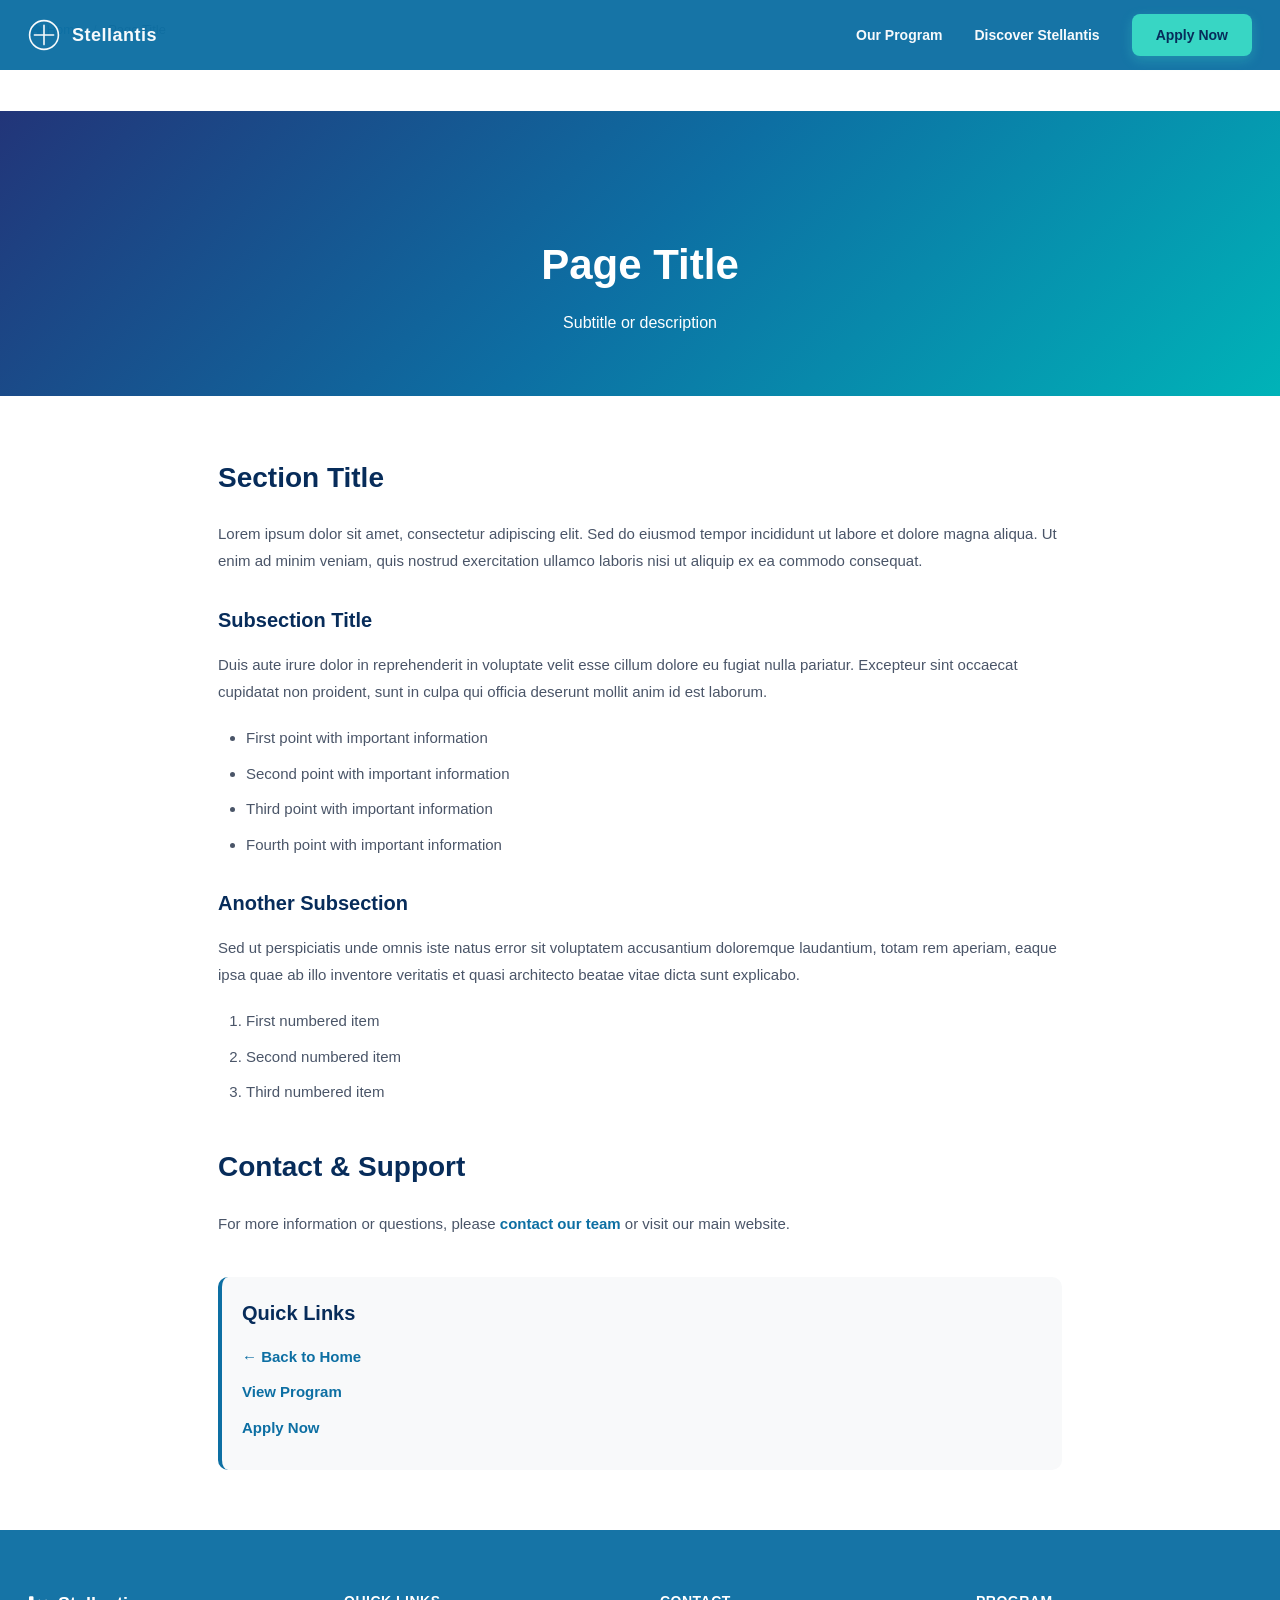
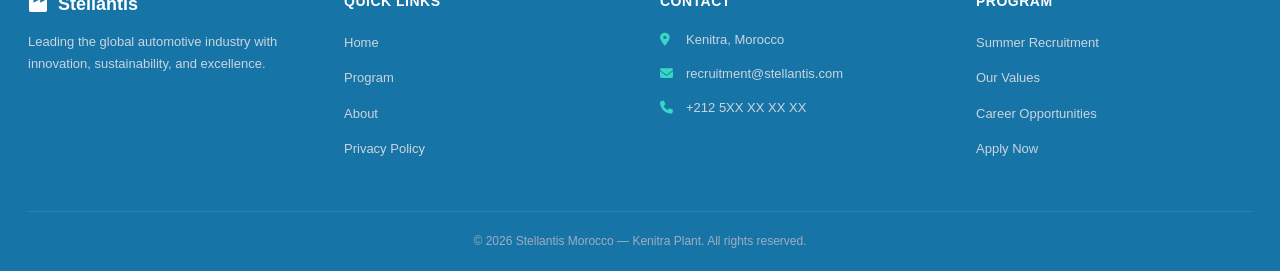
==== page-template.html @ 3baa1674 "Initial summer recruitment landing page" ====
<!-- 
This is a template file for creating additional pages (Privacy Policy, Terms, etc.)
Copy this file and rename it (e.g., privacy.html, terms.html)
Update the page-specific content as needed
-->

<!DOCTYPE html>
<html lang="en">
<head>
    <meta charset="UTF-8">
    <meta name="viewport" content="width=device-width, initial-scale=1.0">
    <title>Page Title — Stellantis Morocco</title>
    <link rel="stylesheet" href="https://cdnjs.cloudflare.com/ajax/libs/font-awesome/6.4.0/css/all.min.css">
    <link rel="stylesheet" href="style.css">
    <style>
        .page-header {
            background: linear-gradient(135deg, var(--primary-dark) 0%, var(--primary-blue) 50%, var(--primary-teal) 100%);
            color: white;
            padding: 120px 28px 60px;
            text-align: center;
            margin-top: 70px;
        }

        .page-header h1 {
            font-size: 42px;
            font-weight: 800;
            margin-bottom: 12px;
        }

        .page-content {
            max-width: 900px;
            margin: 60px auto;
            padding: 0 28px;
        }

        .page-content h2 {
            font-size: 28px;
            font-weight: 800;
            color: var(--text-dark);
            margin: 40px 0 20px;
        }

        .page-content h3 {
            font-size: 20px;
            font-weight: 700;
            color: var(--text-dark);
            margin: 30px 0 15px;
        }

        .page-content p {
            font-size: 15px;
            color: var(--text-gray);
            line-height: 1.8;
            margin-bottom: 16px;
        }

        .page-content ul,
        .page-content ol {
            margin: 20px 0 20px 28px;
        }

        .page-content li {
            font-size: 15px;
            color: var(--text-gray);
            line-height: 1.7;
            margin-bottom: 10px;
        }

        .page-content a {
            color: var(--primary-blue);
            text-decoration: none;
            font-weight: 600;
            transition: color 0.3s ease;
        }

        .page-content a:hover {
            color: var(--teal-light);
            text-decoration: underline;
        }

        .breadcrumb {
            max-width: 1280px;
            margin: 0 auto;
            padding: 20px 28px 0;
            font-size: 13px;
            color: var(--text-gray);
        }

        .breadcrumb a {
            color: var(--primary-blue);
            text-decoration: none;
            transition: color 0.3s ease;
        }

        .breadcrumb a:hover {
            color: var(--teal-light);
        }

        .breadcrumb-separator {
            margin: 0 8px;
            color: var(--text-light);
        }
    </style>
</head>
<body>
    <!-- Navbar (same as index.html) -->
    <nav class="navbar" id="navbar">
        <div class="navbar-container">
            <div class="navbar-brand">
                <svg class="logo-icon" viewBox="0 0 40 40" fill="none" xmlns="http://www.w3.org/2000/svg">
                    <circle cx="20" cy="20" r="18" stroke="currentColor" stroke-width="2"/>
                    <path d="M20 8v24M8 20h24" stroke="currentColor" stroke-width="2" stroke-linecap="round"/>
                </svg>
                <span class="brand-text">Stellantis</span>
            </div>
            
            <div class="navbar-menu" id="navbarMenu">
                <a href="index.html#program" class="nav-link">Our Program</a>
                <a href="index.html#stellantis" class="nav-link">Discover Stellantis</a>
                <a href="https://forms.google.com/placeholder" target="_blank" class="nav-link nav-button">Apply Now</a>
            </div>

            <button class="hamburger" id="hamburger">
                <span></span>
                <span></span>
                <span></span>
            </button>
        </div>
    </nav>

    <!-- Breadcrumb -->
    <div class="breadcrumb">
        <a href="index.html"><i class="fas fa-home"></i> Home</a>
        <span class="breadcrumb-separator">/</span>
        <span>Page Title</span>
    </div>

    <!-- Page Header -->
    <div class="page-header">
        <h1>Page Title</h1>
        <p>Subtitle or description</p>
    </div>

    <!-- Main Content -->
    <main class="page-content">
        <h2>Section Title</h2>
        <p>
            Lorem ipsum dolor sit amet, consectetur adipiscing elit. Sed do eiusmod tempor incididunt ut labore et dolore magna aliqua. Ut enim ad minim veniam, quis nostrud exercitation ullamco laboris nisi ut aliquip ex ea commodo consequat.
        </p>

        <h3>Subsection Title</h3>
        <p>
            Duis aute irure dolor in reprehenderit in voluptate velit esse cillum dolore eu fugiat nulla pariatur. Excepteur sint occaecat cupidatat non proident, sunt in culpa qui officia deserunt mollit anim id est laborum.
        </p>

        <ul>
            <li>First point with important information</li>
            <li>Second point with important information</li>
            <li>Third point with important information</li>
            <li>Fourth point with important information</li>
        </ul>

        <h3>Another Subsection</h3>
        <p>
            Sed ut perspiciatis unde omnis iste natus error sit voluptatem accusantium doloremque laudantium, totam rem aperiam, eaque ipsa quae ab illo inventore veritatis et quasi architecto beatae vitae dicta sunt explicabo.
        </p>

        <ol>
            <li>First numbered item</li>
            <li>Second numbered item</li>
            <li>Third numbered item</li>
        </ol>

        <h2>Contact & Support</h2>
        <p>
            For more information or questions, please <a href="index.html#stellantis">contact our team</a> or visit our main website.
        </p>

        <div style="margin: 40px 0; padding: 20px; background: var(--light-gray); border-radius: 10px; border-left: 4px solid var(--primary-blue);">
            <h3 style="margin-top: 0;">Quick Links</h3>
            <ul style="margin: 0; list-style: none;">
                <li><a href="index.html">← Back to Home</a></li>
                <li><a href="index.html#program">View Program</a></li>
                <li><a href="https://forms.google.com/placeholder" target="_blank">Apply Now</a></li>
            </ul>
        </div>
    </main>

    <!-- Footer (same as index.html) -->
    <footer class="footer">
        <div class="container">
            <div class="footer-grid">
                <div class="footer-col">
                    <div class="footer-logo">
                        <i class="fas fa-industry"></i>
                        <span>Stellantis</span>
                    </div>
                    <p>Leading the global automotive industry with innovation, sustainability, and excellence.</p>
                    <!--<div class="social-icons">
                        <a href="#"><i class="fab fa-facebook"></i></a>
                        <a href="#"><i class="fab fa-twitter"></i></a>
                        <a href="#"><i class="fab fa-linkedin"></i></a>
                        <a href="#"><i class="fab fa-instagram"></i></a>
                    </div>-->
                </div>

                <div class="footer-col">
                    <h4>Quick Links</h4>
                    <ul>
                        <li><a href="index.html">Home</a></li>
                        <li><a href="index.html#program">Program</a></li>
                        <li><a href="index.html#stellantis">About</a></li>
                        <li><a href="#">Privacy Policy</a></li>
                    </ul>
                </div>

                <div class="footer-col">
                    <h4>Contact</h4>
                    <div class="contact-info">
                        <p><i class="fas fa-map-marker-alt"></i> Kenitra, Morocco</p>
                        <p><i class="fas fa-envelope"></i> recruitment@stellantis.com</p>
                        <p><i class="fas fa-phone"></i> +212 5XX XX XX XX</p>
                    </div>
                </div>

                <div class="footer-col">
                    <h4>Program</h4>
                    <ul>
                        <li><a href="index.html">Summer Recruitment</a></li>
                        <li><a href="index.html">Our Values</a></li>
                        <li><a href="index.html">Career Opportunities</a></li>
                        <li><a href="https://forms.google.com/placeholder" target="_blank">Apply Now</a></li>
                    </ul>
                </div>
            </div>

            <div class="footer-bottom">
                <p>&copy; 2026 Stellantis Morocco — Kenitra Plant. All rights reserved.</p>
            </div>
        </div>
    </footer>

    <script src="script.js"></script>
</body>
</html>
---- style.css ----
:root {
    --primary-dark: #223579;
    --primary-blue: #0D6FA3;
    --primary-teal: #00B3B8;
    --teal-light: #38D6C4;
    --teal-lighter: #6EE7D2;
    --dark-navy: #0B3F91;
    --accent-orange: #FF5A1F;
    --light-bg: #F7FAFC;
    --light-gray: #f8f9fa;
    --border-gray: #e2e8f0;
    --text-dark: #072C5A;
    --text-gray: #4a5568;
    --text-light: #8b95a1;
    --shadow-sm: 0 2px 8px rgba(7, 44, 90, 0.08);
    --shadow-md: 0 4px 16px rgba(7, 44, 90, 0.12);
    --shadow-lg: 0 8px 24px rgba(7, 44, 90, 0.15);
}

* {
    margin: 0;
    padding: 0;
    box-sizing: border-box;
}

html {
    scroll-behavior: smooth;
}

body {
    font-family: -apple-system, BlinkMacSystemFont, 'Segoe UI', Roboto, 'Helvetica Neue', Arial, sans-serif;
    color: var(--text-dark);
    line-height: 1.6;
    overflow-x: hidden;
}

.container {
    max-width: 1280px;
    margin: 0 auto;
    padding: 0 28px;
}

/* ============================================
   NAVBAR
   ============================================ */

.navbar {
    position: fixed;
    top: 0;
    left: 0;
    right: 0;
    height: 70px;
    background: rgba(13, 111, 163, 0.96);
    z-index: 1000;
    transition: all 0.4s ease;
    backdrop-filter: blur(0px);
}

.navbar.scrolled {
    background: rgba(13, 111, 163, 0.96);
    backdrop-filter: blur(0px);
    box-shadow: none;
}

.navbar-container {
    max-width: 1400px;
    margin: 0 auto;
    padding: 0 28px;
    height: 100%;
    display: flex;
    align-items: center;
    justify-content: space-between;
}

.navbar-brand {
    display: flex;
    align-items: center;
    gap: 12px;
    font-size: 18px;
    font-weight: 700;
    text-decoration: none;
    color: var(--light-bg);
    transition: color 0.3s ease;
}

.brand-image {
    display: block;
    max-height: 38px;
    width: auto;
    object-fit: contain;
}

.brand-image-app {
    max-height: 44px;
}

.navbar.scrolled .navbar-brand {
    color: var(--light-bg);
}

.navbar.scrolled .nav-link {
    color: var(--light-bg);
}

.navbar.scrolled .hamburger span {
    background: var(--light-bg);
}

.logo-icon {
    width: 32px;
    height: 32px;
    color: inherit;
}

.brand-text {
    letter-spacing: 0.5px;
}

.navbar-menu {
    display: flex;
    align-items: center;
    gap: 32px;
    list-style: none;
}

.nav-link {
    color: var(--light-bg);
    text-decoration: none;
    font-size: 14px;
    font-weight: 600;
    transition: color 0.3s ease, transform 0.2s ease;
    position: relative;
}

.navbar.scrolled .nav-link {
    color: var(--light-bg);
}

.nav-link:hover {
    color: var(--teal-light);
    transform: translateY(-2px);
}

.nav-button {
    padding: 10px 24px;
    border-radius: 8px;
    background: var(--teal-light);
    color: var(--text-dark) !important;
    font-weight: 700;
    border: none;
    cursor: pointer;
    transition: all 0.3s ease;
    box-shadow: 0 4px 12px rgba(56, 214, 196, 0.3);
}

.nav-button:hover {
    background: var(--teal-lighter);
    box-shadow: 0 6px 16px rgba(56, 214, 196, 0.4);
    transform: translateY(-3px);
}

.hamburger {
    display: none;
    flex-direction: column;
    cursor: pointer;
    background: transparent;
    border: none;
    gap: 5px;
}

.hamburger span {
    width: 25px;
    height: 3px;
    background: var(--light-bg);
    border-radius: 2px;
    transition: all 0.3s ease;
}

.navbar.scrolled .hamburger span {
    background: var(--text-dark);
}

.hamburger.active span:nth-child(1) {
    transform: rotate(45deg) translate(10px, 10px);
}

.hamburger.active span:nth-child(2) {
    opacity: 0;
}

.hamburger.active span:nth-child(3) {
    transform: rotate(-45deg) translate(7px, -7px);
}

/* ============================================
   HERO SECTION
   ============================================ */

.hero {
    position: relative;
    min-height: 100vh;
    display: flex;
    align-items: center;
    justify-content: center;
    padding: 80px 28px 0;
    background: rgba(13, 111, 163, 0.96);
    background-image: none;
    background-position: center;
    background-size: cover;
    background-repeat: no-repeat;
    overflow: hidden;
}

.hero::before {
    content: '';
    position: absolute;
    inset: 0;
    background: transparent;
    z-index: 1;
}

.hero-overlay {
    position: absolute;
    inset: 0;
    background: radial-gradient(circle at 20% 80%, rgba(56, 214, 196, 0.15) 0%, transparent 50%);
    z-index: 2;
}

.hero-content {
    position: relative;
    z-index: 3;
    text-align: center;
    max-width: 800px;
    animation: fadeInUp 1s ease 0.3s both;
}

.hero-title {
    font-size: clamp(48px, 8vw, 72px);
    font-weight: 800;
    color: var(--light-bg);
    line-height: 1.1;
    margin-bottom: 20px;
    letter-spacing: -1px;
}

.hero-title span {
    color: var(--teal-lighter);
    display: block;
    font-size: 0.9em;
}

.hero-subtitle {
    font-size: 24px;
    color: rgba(247, 250, 252, 0.95);
    font-weight: 600;
    margin-bottom: 14px;
    letter-spacing: 0.5px;
}

.hero-meta {
    display: flex;
    justify-content: center;
    flex-wrap: wrap;
    gap: 12px;
    margin-bottom: 16px;
}

.meta-pill {
    display: inline-flex;
    align-items: center;
    gap: 8px;
    padding: 8px 14px;
    border-radius: 999px;
    background: rgba(255, 255, 255, 0.16);
    border: 1px solid rgba(255, 255, 255, 0.25);
    color: var(--light-bg);
    font-size: 13px;
    font-weight: 700;
    backdrop-filter: blur(8px);
}

.hero-description {
    font-size: 16px;
    color: rgba(247, 250, 252, 0.85);
    max-width: 600px;
    margin: 0 auto 40px;
    line-height: 1.7;
}

.hero-buttons {
    display: flex;
    gap: 20px;
    justify-content: center;
    flex-wrap: wrap;
    animation: fadeInUp 1s ease 0.6s both;
}

.btn {
    display: inline-flex;
    align-items: center;
    gap: 8px;
    padding: 14px 32px;
    border-radius: 10px;
    font-size: 15px;
    font-weight: 700;
    text-decoration: none;
    border: none;
    cursor: pointer;
    transition: all 0.3s ease;
    position: relative;
    overflow: hidden;
}

.btn::before {
    content: '';
    position: absolute;
    top: 50%;
    left: 50%;
    width: 0;
    height: 0;
    border-radius: 50%;
    background: rgba(255, 255, 255, 0.3);
    transform: translate(-50%, -50%);
    transition: width 0.6s, height 0.6s;
    z-index: 0;
}

.btn:hover::before {
    width: 300px;
    height: 300px;
}

.btn > * {
    position: relative;
    z-index: 1;
}

.btn-primary {
    background: var(--teal-light);
    color: var(--text-dark);
    box-shadow: 0 6px 20px rgba(56, 214, 196, 0.35);
}

.btn-primary:hover {
    background: var(--teal-lighter);
    box-shadow: 0 10px 30px rgba(56, 214, 196, 0.45);
    transform: translateY(-4px);
}

.btn-secondary {
    background: rgba(255, 255, 255, 0.15);
    color: var(--light-bg);
    border: 2px solid rgba(255, 255, 255, 0.3);
    backdrop-filter: blur(10px);
}

.btn-secondary:hover {
    background: rgba(255, 255, 255, 0.25);
    border-color: var(--teal-lighter);
    box-shadow: 0 8px 24px rgba(110, 231, 210, 0.2);
    transform: translateY(-4px);
}

.btn-light {
    background: var(--light-bg);
    color: var(--text-dark);
    box-shadow: 0 6px 20px rgba(0, 0, 0, 0.15);
}

.btn-light:hover {
    background: #ffffff;
    box-shadow: 0 10px 30px rgba(0, 0, 0, 0.2);
    transform: translateY(-4px);
}

.btn-large {
    padding: 18px 48px;
    font-size: 16px;
}

/* Scroll Indicator */

.scroll-indicator {
    position: absolute;
    bottom: 40px;
    left: 50%;
    transform: translateX(-50%);
    text-align: center;
    z-index: 3;
    animation: bounce 2s infinite;
}

.mouse {
    width: 30px;
    height: 50px;
    border: 2px solid rgba(247, 250, 252, 0.5);
    border-radius: 15px;
    display: flex;
    justify-content: center;
    padding: 8px 0;
    margin: 0 auto 12px;
}

.wheel {
    width: 4px;
    height: 8px;
    background: rgba(247, 250, 252, 0.5);
    border-radius: 2px;
    animation: wheel-scroll 1.5s infinite;
}

.scroll-indicator p {
    color: rgba(247, 250, 252, 0.7);
    font-size: 12px;
    font-weight: 600;
    letter-spacing: 1px;
}

/* ============================================
   SECTIONS
   ============================================ */

section {
    padding: 80px 0;
}

.section-title {
    font-size: 36px;
    font-weight: 800;
    color: var(--text-dark);
    margin-bottom: 12px;
}

.title-bar {
    width: 50px;
    height: 4px;
    background: linear-gradient(90deg, var(--accent-orange) 0%, var(--teal-light) 100%);
    border-radius: 2px;
    margin-bottom: 28px;
}

.section-description {
    font-size: 16px;
    color: var(--text-gray);
    max-width: 700px;
    margin-bottom: 40px;
    line-height: 1.7;
}

/* ============================================
   ABOUT SECTION
   ============================================ */

.about-section {
    background: var(--light-gray);
}

.about-grid {
    display: grid;
    grid-template-columns: 1fr 1fr;
    gap: 60px;
    align-items: center;
}

.about-image {
    animation: fadeIn 1s ease;
}

.image-placeholder {
    width: 100%;
    aspect-ratio: 4/3;
    background: linear-gradient(135deg, var(--primary-blue) 0%, var(--primary-teal) 100%);
    border-radius: 16px;
    display: flex;
    align-items: center;
    justify-content: center;
    font-size: 80px;
    color: rgba(255, 255, 255, 0.2);
    box-shadow: 0 20px 40px rgba(13, 111, 163, 0.2);
    transition: transform 0.4s ease, box-shadow 0.4s ease;
}

.image-placeholder:hover {
    transform: translateY(-8px) scale(1.02);
    box-shadow: 0 30px 60px rgba(13, 111, 163, 0.3);
}

.image-placeholder.large {
    aspect-ratio: 16/9;
}

.about-content {
    animation: fadeInUp 1s ease;
}

.about-text {
    font-size: 15px;
    color: var(--text-gray);
    line-height: 1.8;
    margin-bottom: 28px;
}

.about-highlights {
    display: grid;
    grid-template-columns: 1fr 1fr;
    gap: 20px;
    margin-top: 32px;
}

.highlight-item {
    display: flex;
    align-items: center;
    gap: 12px;
    padding: 16px;
    background: white;
    border-radius: 10px;
    box-shadow: var(--shadow-sm);
    transition: all 0.3s ease;
}

.highlight-item:hover {
    transform: translateY(-4px);
    box-shadow: var(--shadow-md);
}

.highlight-item i {
    font-size: 24px;
    color: var(--primary-blue);
    min-width: 32px;
}

.highlight-item span {
    font-weight: 600;
    color: var(--text-dark);
}

/* ============================================
   PROGRAM SECTION
   ============================================ */

.program-section {
    background: linear-gradient(135deg, rgba(34, 53, 121, 0.05) 0%, rgba(13, 111, 163, 0.03) 100%);
}

.program-content {
    display: grid;
    grid-template-columns: 1.2fr 1fr;
    gap: 50px;
    align-items: center;
}

.program-text {
    animation: fadeInUp 1s ease;
}

.program-text p {
    font-size: 15px;
    color: var(--text-gray);
    line-height: 1.8;
    margin-bottom: 16px;
}

.program-features {
    display: flex;
    flex-direction: column;
    gap: 14px;
    animation: fadeInUp 1s ease 0.2s both;
}

.feature-item {
    display: flex;
    align-items: center;
    gap: 14px;
    padding: 16px 20px;
    background: white;
    border-radius: 10px;
    border-left: 4px solid var(--teal-light);
    box-shadow: var(--shadow-sm);
    transition: all 0.3s ease;
}

.feature-item:hover {
    transform: translateX(8px);
    box-shadow: var(--shadow-md);
}

.feature-item i {
    font-size: 20px;
    color: var(--teal-light);
    min-width: 24px;
}

.feature-item span {
    font-weight: 600;
    color: var(--text-dark);
    font-size: 14px;
}

/* ============================================
   WHY APPLY SECTION
   ============================================ */

.why-apply-section {
    background: var(--light-gray);
}

.cards-grid {
    display: grid;
    grid-template-columns: repeat(auto-fit, minmax(280px, 1fr));
    gap: 28px;
}

.benefit-card {
    background: white;
    border-radius: 14px;
    padding: 32px 24px;
    box-shadow: var(--shadow-sm);
    border: 1px solid var(--border-gray);
    transition: all 0.4s cubic-bezier(0.34, 1.56, 0.64, 1);
    text-align: center;
}

.benefit-card:hover {
    transform: translateY(-12px);
    box-shadow: var(--shadow-lg);
    border-color: var(--teal-light);
}

.card-icon {
    width: 60px;
    height: 60px;
    background: linear-gradient(135deg, var(--primary-blue) 0%, var(--primary-teal) 100%);
    border-radius: 12px;
    display: flex;
    align-items: center;
    justify-content: center;
    font-size: 28px;
    color: white;
    margin: 0 auto 20px;
    transition: transform 0.3s ease;
}

.benefit-card:hover .card-icon {
    transform: scale(1.1) rotate(5deg);
}

.benefit-card h3 {
    font-size: 18px;
    font-weight: 700;
    color: var(--text-dark);
    margin-bottom: 12px;
}

.benefit-card p {
    font-size: 14px;
    color: var(--text-gray);
    line-height: 1.6;
}

/* ============================================
   PROCESS SECTION
   ============================================ */

.process-section {
    background: linear-gradient(135deg, rgba(34, 53, 121, 0.05) 0%, rgba(13, 111, 163, 0.03) 100%);
}

.timeline {
    display: grid;
    grid-template-columns: repeat(auto-fit, minmax(200px, 1fr));
    gap: 20px;
    align-items: start;
    margin-top: 40px;
}

.timeline-arrow {
    display: none;
    align-items: center;
    justify-content: center;
    color: var(--teal-light);
    font-size: 20px;
}

@media (min-width: 1024px) {
    .timeline {
        grid-template-columns: repeat(5, 1fr);
    }

    .timeline-arrow {
        display: flex;
        height: 40px;
    }
}

.timeline-item {
    background: white;
    border-radius: 12px;
    padding: 24px;
    box-shadow: var(--shadow-sm);
    border: 2px solid var(--border-gray);
    position: relative;
    transition: all 0.3s ease;
    text-align: center;
}

.timeline-item:hover {
    border-color: var(--teal-light);
    box-shadow: var(--shadow-md);
    transform: translateY(-6px);
}

.timeline-number {
    width: 50px;
    height: 50px;
    background: linear-gradient(135deg, var(--primary-blue) 0%, var(--teal-light) 100%);
    color: white;
    border-radius: 50%;
    display: flex;
    align-items: center;
    justify-content: center;
    font-size: 24px;
    font-weight: 800;
    margin: 0 auto 12px;
}

.timeline-title {
    font-size: 16px;
    font-weight: 700;
    color: var(--text-dark);
    margin-bottom: 8px;
}

.timeline-item p {
    font-size: 13px;
    color: var(--text-gray);
    line-height: 1.5;
}

/* ============================================
   VALUES SECTION
   ============================================ */

.values-section {
    background: white;
}

.values-grid {
    display: grid;
    grid-template-columns: repeat(auto-fit, minmax(240px, 1fr));
    gap: 28px;
}

.value-card {
    background: linear-gradient(135deg, var(--light-bg) 0%, white 100%);
    border-radius: 14px;
    padding: 36px 28px;
    border: 1px solid var(--border-gray);
    text-align: center;
    transition: all 0.4s ease;
}

.value-card:hover {
    transform: translateY(-10px);
    box-shadow: var(--shadow-lg);
    border-color: var(--teal-light);
}

.value-icon {
    width: 70px;
    height: 70px;
    background: linear-gradient(135deg, var(--primary-blue) 0%, var(--primary-teal) 100%);
    border-radius: 14px;
    display: flex;
    align-items: center;
    justify-content: center;
    font-size: 32px;
    color: white;
    margin: 0 auto 18px;
    transition: all 0.3s ease;
}

.value-card:hover .value-icon {
    transform: scale(1.15) rotateY(10deg);
}

.value-card h3 {
    font-size: 20px;
    font-weight: 700;
    color: var(--text-dark);
    margin-bottom: 12px;
}

.value-card p {
    font-size: 14px;
    color: var(--text-gray);
    line-height: 1.6;
}

/* ============================================
   DISCOVER SECTION
   ============================================ */

.discover-section {
    background: var(--light-gray);
}

.discover-grid {
    display: grid;
    grid-template-columns: 1fr 1fr;
    gap: 60px;
    align-items: center;
}

.discover-content {
    animation: fadeInUp 1s ease;
}

.discover-items {
    display: flex;
    flex-direction: column;
    gap: 24px;
    margin-bottom: 32px;
}

.discover-item {
    padding: 20px;
    background: white;
    border-radius: 10px;
    border-left: 4px solid var(--primary-blue);
    box-shadow: var(--shadow-sm);
    transition: all 0.3s ease;
}

.discover-item:hover {
    border-left-color: var(--teal-light);
    transform: translateX(8px);
    box-shadow: var(--shadow-md);
}

.discover-item h4 {
    font-size: 16px;
    font-weight: 700;
    color: var(--text-dark);
    margin-bottom: 8px;
    display: flex;
    align-items: center;
    gap: 10px;
}

.discover-item h4 i {
    color: var(--primary-blue);
    font-size: 18px;
}

.discover-item p {
    font-size: 14px;
    color: var(--text-gray);
    line-height: 1.6;
}

/* ============================================
   CTA SECTION
   ============================================ */

.cta-section {
    background: linear-gradient(135deg, var(--primary-dark) 0%, var(--primary-blue) 50%, var(--primary-teal) 100%);
    color: white;
    position: relative;
    overflow: hidden;
}

.cta-section::before {
    content: '';
    position: absolute;
    inset: 0;
    background: radial-gradient(circle at 20% 80%, rgba(56, 214, 196, 0.2) 0%, transparent 50%);
    pointer-events: none;
}

.cta-content {
    position: relative;
    z-index: 1;
    text-align: center;
    max-width: 600px;
    margin: 0 auto;
    animation: fadeInUp 1s ease;
}

.cta-content h2 {
    font-size: 42px;
    font-weight: 800;
    margin-bottom: 16px;
    line-height: 1.2;
}

.cta-content p {
    font-size: 16px;
    opacity: 0.95;
    margin-bottom: 32px;
    line-height: 1.6;
}

/* ============================================
   FOOTER
   ============================================ */

.footer {
    background: rgba(13, 111, 163, 0.96);
    color: #F7FAFC;
    padding: 60px 0 20px;
}

.footer-grid {
    display: grid;
    grid-template-columns: repeat(auto-fit, minmax(250px, 1fr));
    gap: 40px;
    margin-bottom: 40px;
}

.footer-col h4 {
    font-size: 14px;
    font-weight: 800;
    text-transform: uppercase;
    color: white;
    margin-bottom: 16px;
    letter-spacing: 0.5px;
}

.footer-logo {
    display: flex;
    align-items: center;
    gap: 10px;
    font-size: 18px;
    font-weight: 700;
    color: white;
    margin-bottom: 12px;
}

.footer-col p {
    font-size: 13px;
    line-height: 1.7;
    margin-bottom: 16px;
    color: #cbd5e0;
}

.footer-col ul {
    list-style: none;
}

.footer-col ul li {
    margin-bottom: 10px;
}

.footer-col ul li a {
    color: #cbd5e0;
    text-decoration: none;
    font-size: 13px;
    transition: color 0.3s ease;
}

.footer-col ul li a:hover {
    color: var(--teal-light);
}

.social-icons {
    display: flex;
    gap: 12px;
    margin-top: 16px;
}

.social-icons a {
    width: 36px;
    height: 36px;
    background: rgba(110, 231, 210, 0.1);
    border-radius: 8px;
    display: flex;
    align-items: center;
    justify-content: center;
    color: var(--teal-light);
    text-decoration: none;
    transition: all 0.3s ease;
    border: 1px solid rgba(110, 231, 210, 0.2);
}

.social-icons a:hover {
    background: var(--teal-light);
    color: var(--text-dark);
    transform: translateY(-3px);
}

.contact-info {
    display: flex;
    flex-direction: column;
    gap: 12px;
}

.contact-info p {
    font-size: 13px;
    display: flex;
    align-items: center;
    gap: 10px;
    margin: 0;
}

.contact-info i {
    color: var(--teal-light);
    width: 16px;
}

.footer-bottom {
    padding-top: 20px;
    border-top: 1px solid rgba(255, 255, 255, 0.1);
    text-align: center;
}

.footer-bottom p {
    font-size: 12px;
    color: #a0aec0;
    margin: 0;
}

/* ============================================
   ANIMATIONS
   ============================================ */

@keyframes fadeInUp {
    from {
        opacity: 0;
        transform: translateY(30px);
    }
    to {
        opacity: 1;
        transform: translateY(0);
    }
}

@keyframes fadeIn {
    from {
        opacity: 0;
    }
    to {
        opacity: 1;
    }
}

@keyframes bounce {
    0%, 20%, 50%, 80%, 100% {
        transform: translateX(-50%) translateY(0);
    }
    40% {
        transform: translateX(-50%) translateY(-10px);
    }
    60% {
        transform: translateX(-50%) translateY(-5px);
    }
}

@keyframes wheel-scroll {
    0% {
        opacity: 1;
        transform: translateY(-8px);
    }
    100% {
        opacity: 0;
        transform: translateY(8px);
    }
}

.fade-up {
    opacity: 0;
    transform: translateY(30px);
    transition: opacity 0.6s ease, transform 0.6s ease;
}

.fade-up.in-view {
    opacity: 1;
    transform: translateY(0);
}

/* ============================================
   RESPONSIVE DESIGN
   ============================================ */

@media (max-width: 1024px) {
    .section-title {
        font-size: 28px;
    }

    .about-grid,
    .program-content,
    .discover-grid {
        grid-template-columns: 1fr;
    }

    .hero-title {
        font-size: 42px;
    }

    .hero-subtitle {
        font-size: 18px;
    }

    .cta-content h2 {
        font-size: 32px;
    }
}

@media (max-width: 768px) {
    .navbar-menu {
        display: none;
    }

    .hamburger {
        display: flex;
    }

    .section-title {
        font-size: 24px;
    }

    .hero-buttons {
        gap: 12px;
    }

    .btn {
        padding: 12px 24px;
        font-size: 14px;
    }

    .hero-title {
        font-size: 32px;
    }

    .hero-subtitle {
        font-size: 16px;
    }

    .hero-description {
        font-size: 14px;
    }

    section {
        padding: 60px 0;
    }

    .about-highlights {
        grid-template-columns: 1fr;
    }

    .cards-grid {
        grid-template-columns: 1fr;
    }

    .benefit-card {
        padding: 24px;
    }

    .timeline {
        grid-template-columns: 1fr;
    }

    .timeline-arrow {
        display: none !important;
    }

    .discover-items {
        gap: 16px;
    }

    .footer-grid {
        grid-template-columns: 1fr;
        gap: 24px;
    }

    .cta-content h2 {
        font-size: 24px;
    }
}

@media (max-width: 480px) {
    .container {
        padding: 0 16px;
    }

    .section-title {
        font-size: 20px;
    }

    .hero {
        padding: 70px 16px 0;
    }

    .hero-title {
        font-size: 24px;
    }

    .hero-subtitle {
        font-size: 14px;
    }

    .hero-description {
        font-size: 13px;
    }

    .btn {
        padding: 10px 20px;
        font-size: 13px;
    }

    .section-description {
        font-size: 14px;
    }

    .navbar-container {
        padding: 0 16px;
    }

    .about-text {
        font-size: 14px;
    }

    .program-text p {
        font-size: 14px;
    }

    .discover-item h4 {
        font-size: 15px;
    }

    .discover-item p {
        font-size: 13px;
    }
}
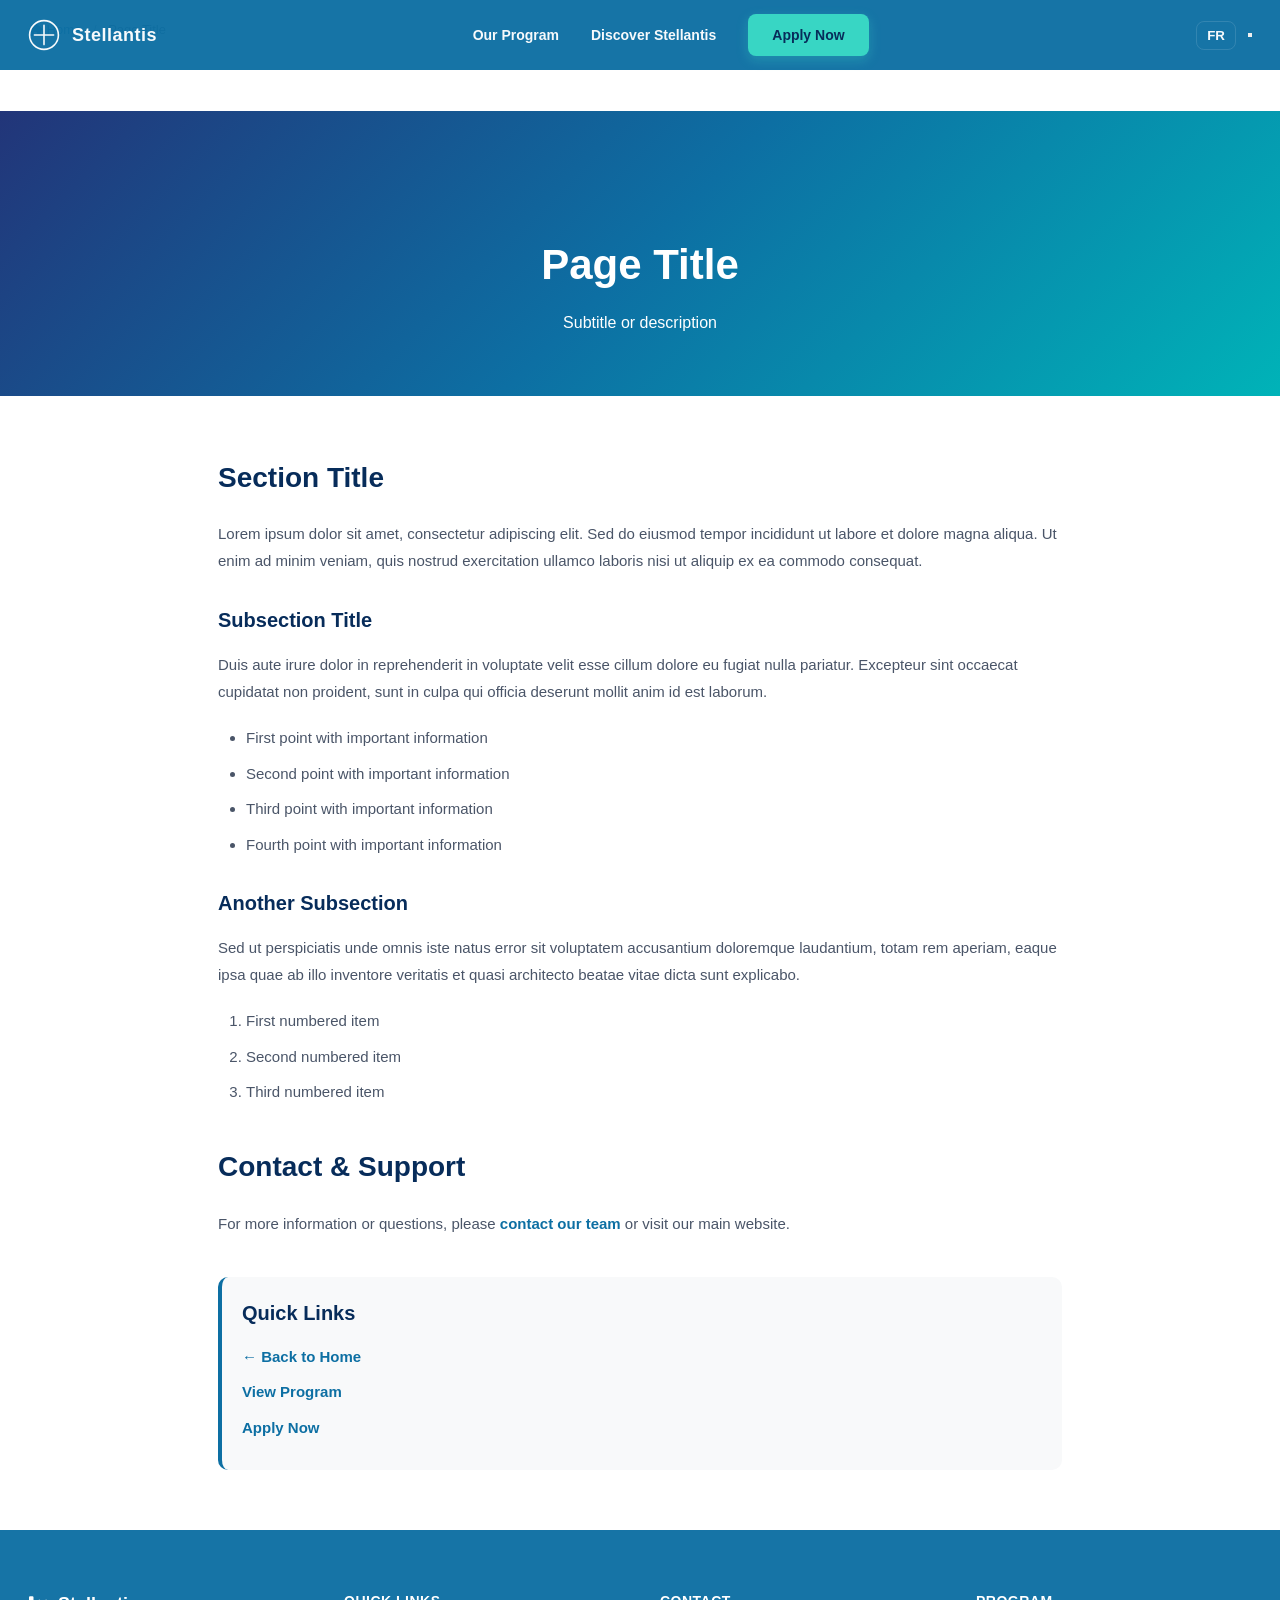
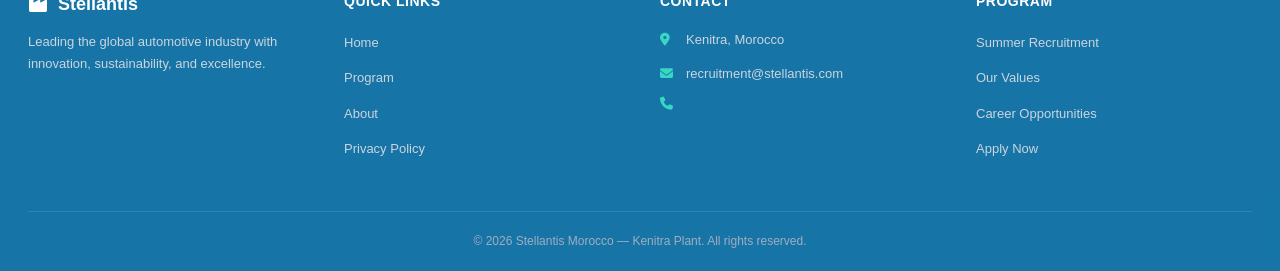
==== commit 08c70893: "add date in the hero section" ====
--- a/page-template.html
+++ b/page-template.html
@@ -106,13 +106,13 @@
     <!-- Navbar (same as index.html) -->
     <nav class="navbar" id="navbar">
         <div class="navbar-container">
-            <div class="navbar-brand">
+            <a class="navbar-brand" href="#">
                 <svg class="logo-icon" viewBox="0 0 40 40" fill="none" xmlns="http://www.w3.org/2000/svg">
                     <circle cx="20" cy="20" r="18" stroke="currentColor" stroke-width="2"/>
                     <path d="M20 8v24M8 20h24" stroke="currentColor" stroke-width="2" stroke-linecap="round"/>
                 </svg>
                 <span class="brand-text">Stellantis</span>
-            </div>
+            </a>
             
             <div class="navbar-menu" id="navbarMenu">
                 <a href="index.html#program" class="nav-link">Our Program</a>
@@ -120,11 +120,14 @@
                 <a href="https://forms.google.com/placeholder" target="_blank" class="nav-link nav-button">Apply Now</a>
             </div>
 
-            <button class="hamburger" id="hamburger">
-                <span></span>
-                <span></span>
-                <span></span>
-            </button>
+            <div class="nav-actions">
+                <button id="langToggle" class="lang-toggle" aria-label="Switch language">FR</button>
+                <button class="hamburger" id="hamburger">
+                    <span></span>
+                    <span></span>
+                    <span></span>
+                </button>
+            </div>
         </div>
     </nav>
 
@@ -219,7 +222,7 @@
                     <div class="contact-info">
                         <p><i class="fas fa-map-marker-alt"></i> Kenitra, Morocco</p>
                         <p><i class="fas fa-envelope"></i> recruitment@stellantis.com</p>
-                        <p><i class="fas fa-phone"></i> +212 5XX XX XX XX</p>
+                        <p><i class="fas fa-phone"></i> </p>
                     </div>
                 </div>
 
--- a/style.css
+++ b/style.css
@@ -72,6 +72,12 @@
     justify-content: space-between;
 }
 
+.nav-actions {
+    display: flex;
+    align-items: center;
+    gap: 12px;
+}
+
 .navbar-brand {
     display: flex;
     align-items: center;
@@ -121,6 +127,28 @@
     align-items: center;
     gap: 32px;
     list-style: none;
+}
+
+.navbar,
+.navbar *,
+.navbar-menu,
+.navbar-menu *,
+.navbar-menu a,
+.navbar-menu span,
+.navbar li,
+.navbar-menu li {
+    list-style: none !important;
+}
+
+.navbar::before,
+.navbar::after,
+.navbar-menu::before,
+.navbar-menu::after,
+.nav-link::before,
+.nav-link::after,
+.navbar li::marker,
+.navbar-menu li::marker {
+    content: none !important;
 }
 
 .nav-link {
@@ -159,6 +187,88 @@
     transform: translateY(-3px);
 }
 
+/* Language toggle */
+.lang-toggle {
+    background: transparent;
+    color: var(--light-bg);
+    border: 1px solid rgba(255,255,255,0.12);
+    padding: 6px 10px;
+    border-radius: 8px;
+    font-weight: 700;
+    cursor: pointer;
+    margin-left: 12px;
+}
+
+/* Positions section */
+.positions-section {
+    padding: 60px 0;
+    background: var(--light-gray);
+}
+
+.positions-inner {
+    display: flex;
+    flex-direction: column;
+    align-items: center;
+    text-align: center;
+}
+
+.hero .hero-announcement,
+.positions-section .hero-announcement {
+    margin: 0 auto 24px;
+    color: var(--text-dark);
+    font-size: 20px;
+    font-weight: 800;
+    text-align: center;
+    width: 100%;
+    max-width: 720px;
+}
+
+.positions-section .section-title {
+    margin-bottom: 12px;
+}
+
+.positions-section .positions-description {
+    margin-bottom: 30px;
+    max-width: 720px;
+    color: var(--text-gray);
+    font-size: 16px;
+    line-height: 1.8;
+}
+
+.positions-section .positions {
+    list-style: none;
+    display: grid;
+    grid-template-columns: repeat(auto-fit, minmax(240px, 1fr));
+    gap: 24px;
+    margin: 0;
+    padding: 0;
+    width: 100%;
+}
+
+.positions-section .positions li {
+    background: white;
+    padding: 28px 20px;
+    border-radius: 16px;
+    color: var(--text-dark);
+    font-weight: 700;
+    border: 1px solid var(--border-gray);
+    box-shadow: var(--shadow-sm);
+    transition: all 0.3s ease;
+    min-height: 120px;
+    display: flex;
+    align-items: center;
+    justify-content: center;
+    text-align: center;
+}
+
+.positions-section .positions li:hover {
+    transform: translateY(-8px);
+    box-shadow: var(--shadow-lg);
+    border-color: var(--teal-light);
+}
+
+}
+
 .hamburger {
     display: none;
     flex-direction: column;
@@ -204,7 +314,7 @@
     justify-content: center;
     padding: 80px 28px 0;
     background: rgba(13, 111, 163, 0.96);
-    background-image: none;
+    background-image: linear-gradient(rgba(13, 111, 163, 0.90), rgba(13, 111, 163, 0.90)), url('assets/images/background.jpg');
     background-position: center;
     background-size: cover;
     background-repeat: no-repeat;
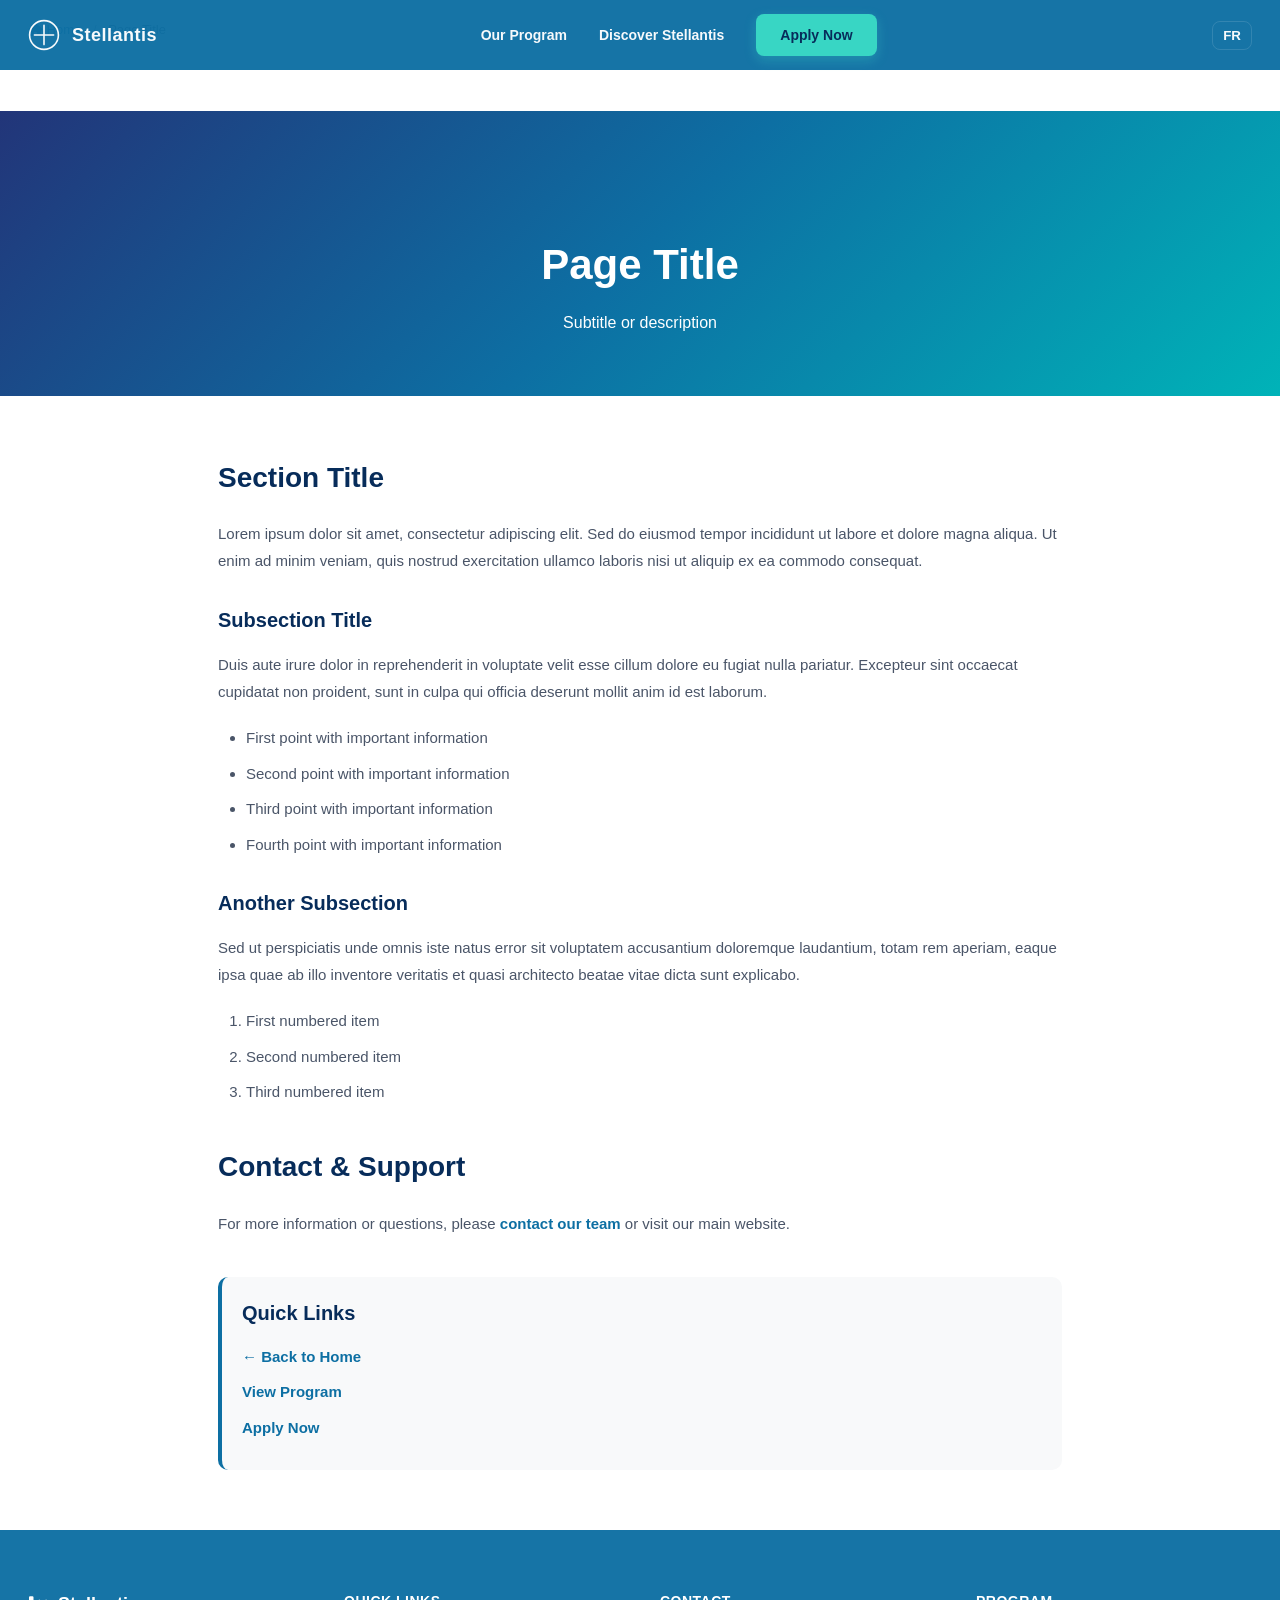
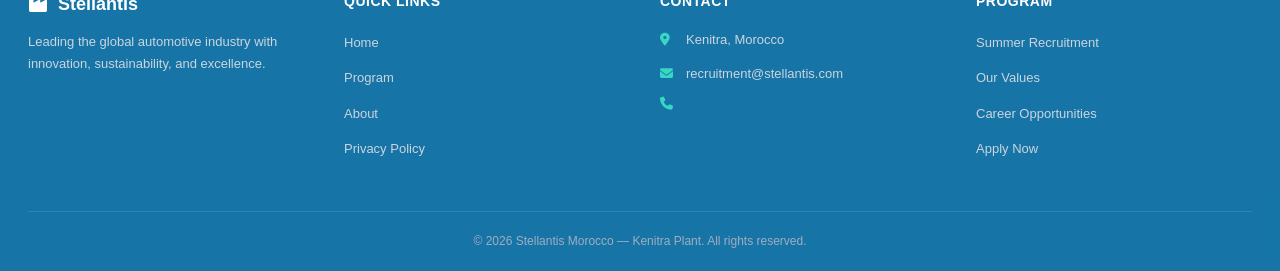
==== commit 7a7edfee: "Update page content and logo" ====
--- a/page-template.html
+++ b/page-template.html
@@ -122,11 +122,7 @@
 
             <div class="nav-actions">
                 <button id="langToggle" class="lang-toggle" aria-label="Switch language">FR</button>
-                <button class="hamburger" id="hamburger">
-                    <span></span>
-                    <span></span>
-                    <span></span>
-                </button>
+                
             </div>
         </div>
     </nav>
--- a/style.css
+++ b/style.css
@@ -78,6 +78,32 @@
     gap: 12px;
 }
 
+/* Local video styles */
+.video-section {
+    padding: 60px 0;
+    background: var(--light-bg);
+}
+.video-wrap {
+    max-width: 960px;
+    margin: 18px auto;
+    border-radius: 12px;
+    overflow: hidden;
+    box-shadow: var(--shadow-md);
+}
+.local-video {
+    width: 100%;
+    height: auto;
+    display: block;
+}
+.video-caption {
+    text-align: center;
+    color: var(--text-gray);
+    max-width: 960px;
+    margin: 10px auto 0;
+    font-size: 14px;
+}
+
+
 .navbar-brand {
     display: flex;
     align-items: center;
